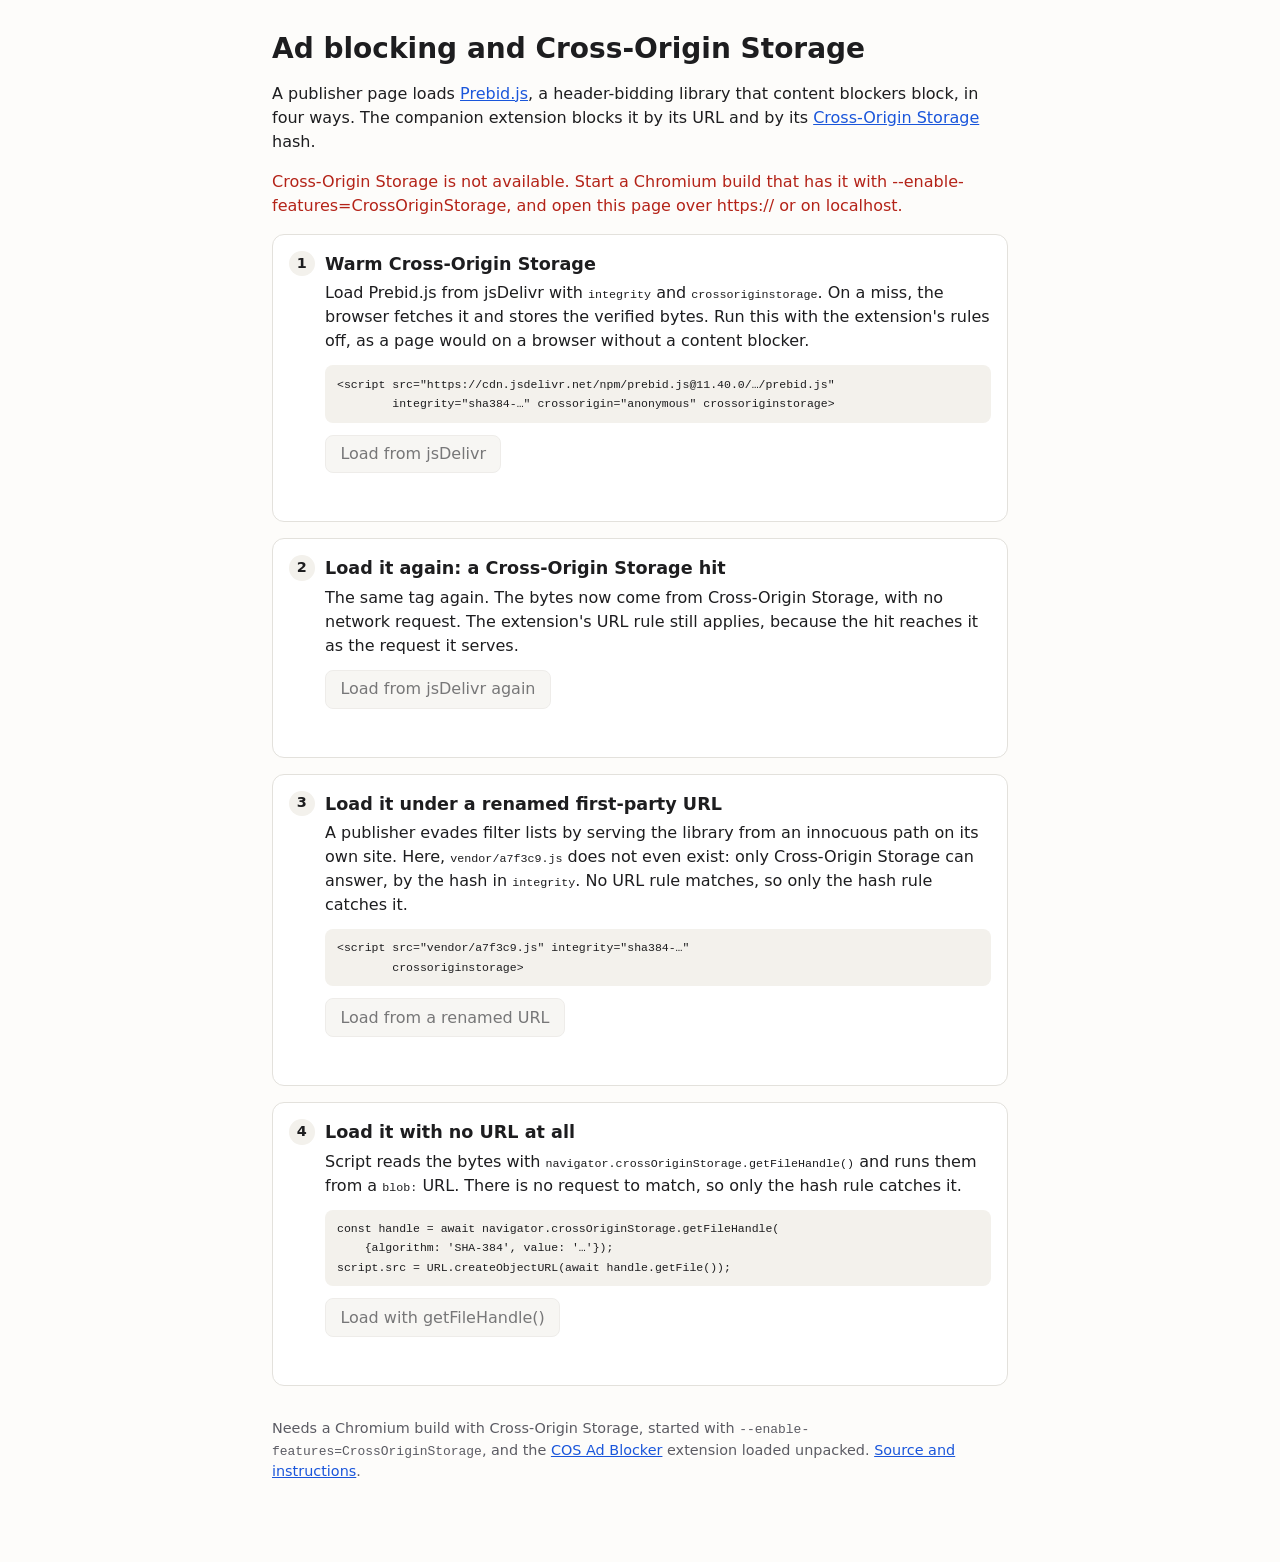
==== docs/index.html @ fb5acd4d "Add an ad-blocking demo for Cross-Origin Storage A publisher page loads Prebid.js four ways: from js" ====
<!doctype html>
<!-- SPDX-FileCopyrightText: 2026 Google LLC -->
<!-- SPDX-License-Identifier: Apache-2.0 -->
<html lang="en">
  <head>
    <meta charset="utf-8" />
    <meta name="viewport" content="width=device-width, initial-scale=1" />
    <title>Ad blocking and Cross-Origin Storage</title>
    <meta
      name="description"
      content="How a content blocker catches an ad script served from Cross-Origin Storage, by its URL and by its hash."
    />
    <link rel="stylesheet" href="demo.css" />
    <script type="module" src="demo.js"></script>
  </head>
  <body>
    <header>
      <h1>Ad blocking and Cross-Origin Storage</h1>
      <p>
        A publisher page loads <a href="https://prebid.org/">Prebid.js</a>, a
        header-bidding library that content blockers block, in four ways. The
        companion extension blocks it by its URL and by its
        <a href="https://wicg.github.io/cross-origin-storage/"
          >Cross-Origin Storage</a
        >
        hash.
      </p>
      <p id="support" class="note" role="status"></p>
    </header>

    <main>
      <ol class="steps">
        <li>
          <h2>Warm Cross-Origin Storage</h2>
          <p>
            Load Prebid.js from jsDelivr with <code>integrity</code> and
            <code>crossoriginstorage</code>. On a miss, the browser fetches it
            and stores the verified bytes. Run this with the extension's rules
            off, as a page would on a browser without a content blocker.
          </p>
          <pre><code>&lt;script src="https://cdn.jsdelivr.net/npm/prebid.js@11.40.0/…/prebid.js"
        integrity="sha384-…" crossorigin="anonymous" crossoriginstorage&gt;</code></pre>
          <button type="button" data-step="warm">Load from jsDelivr</button>
          <output data-for="warm"></output>
        </li>
        <li>
          <h2>Load it again: a Cross-Origin Storage hit</h2>
          <p>
            The same tag again. The bytes now come from Cross-Origin Storage,
            with no network request. The extension's URL rule still applies,
            because the hit reaches it as the request it serves.
          </p>
          <button type="button" data-step="hit">
            Load from jsDelivr again
          </button>
          <output data-for="hit"></output>
        </li>
        <li>
          <h2>Load it under a renamed first-party URL</h2>
          <p>
            A publisher evades filter lists by serving the library from an
            innocuous path on its own site. Here,
            <code>vendor/a7f3c9.js</code> does not even exist: only Cross-Origin
            Storage can answer, by the hash in <code>integrity</code>. No URL
            rule matches, so only the hash rule catches it.
          </p>
          <pre><code>&lt;script src="vendor/a7f3c9.js" integrity="sha384-…"
        crossoriginstorage&gt;</code></pre>
          <button type="button" data-step="renamed">
            Load from a renamed URL
          </button>
          <output data-for="renamed"></output>
        </li>
        <li>
          <h2>Load it with no URL at all</h2>
          <p>
            Script reads the bytes with
            <code>navigator.crossOriginStorage.getFileHandle()</code> and runs
            them from a <code>blob:</code> URL. There is no request to match, so
            only the hash rule catches it.
          </p>
          <pre><code>const handle = await navigator.crossOriginStorage.getFileHandle(
    {algorithm: 'SHA-384', value: '…'});
script.src = URL.createObjectURL(await handle.getFile());</code></pre>
          <button type="button" data-step="handle">
            Load with getFileHandle()
          </button>
          <output data-for="handle"></output>
        </li>
      </ol>
    </main>

    <footer>
      <p>
        Needs a Chromium build with Cross-Origin Storage, started with
        <code>--enable-features=CrossOriginStorage</code>, and the
        <a
          href="https://github.com/tomayac/cos-ad-blocking-demo/tree/main/extension"
          >COS Ad Blocker</a
        >
        extension loaded unpacked.
        <a href="https://github.com/tomayac/cos-ad-blocking-demo"
          >Source and instructions</a
        >.
      </p>
    </footer>
  </body>
</html>
---- docs/demo.css ----
/* SPDX-FileCopyrightText: 2026 Google LLC */
/* SPDX-License-Identifier: Apache-2.0 */

:root {
  color-scheme: light dark;
  --bg: #fdfcfa;
  --fg: #1d1d1f;
  --muted: #5b5b63;
  --card: #ffffff;
  --border: #e3e1dc;
  --code: #f3f1ec;
  --accent: #1a56db;
  --ran: #b42318;
  --blocked: #067647;
  font-family: system-ui, sans-serif;
  line-height: 1.5;
}

@media (prefers-color-scheme: dark) {
  :root {
    --bg: #141416;
    --fg: #ececf1;
    --muted: #a4a4ae;
    --card: #1c1c1f;
    --border: #2e2e33;
    --code: #232327;
    --accent: #7aa7ff;
    --ran: #ff8a80;
    --blocked: #6ee7a6;
  }
}

body {
  margin: 0 auto;
  max-width: 46rem;
  padding: 2rem 1rem 4rem;
  background: var(--bg);
  color: var(--fg);
}

a {
  color: var(--accent);
}

h1 {
  font-size: 1.75rem;
  line-height: 1.2;
  margin-block: 0 0.75rem;
}

h2 {
  font-size: 1.1rem;
  margin-block: 0 0.25rem;
}

.note {
  color: var(--muted);
}

.error {
  color: var(--ran);
}

.steps {
  display: grid;
  gap: 1rem;
  padding: 0;
  list-style: none;
  counter-reset: step;
}

.steps > li {
  counter-increment: step;
  position: relative;
  padding: 1rem 1rem 1rem 3.25rem;
  background: var(--card);
  border: 1px solid var(--border);
  border-radius: 12px;
}

.steps > li::before {
  content: counter(step);
  position: absolute;
  left: 1rem;
  top: 1rem;
  width: 1.6rem;
  height: 1.6rem;
  border-radius: 50%;
  background: var(--code);
  display: grid;
  place-items: center;
  font-weight: 600;
  font-size: 0.9rem;
}

.steps p {
  margin-block: 0 0.75rem;
}

pre {
  margin: 0 0 0.75rem;
  padding: 0.6rem 0.75rem;
  background: var(--code);
  border-radius: 8px;
  overflow-x: auto;
  font-size: 0.8rem;
}

code {
  font-size: 0.9em;
}

button {
  font: inherit;
  padding: 0.4rem 0.9rem;
  border-radius: 8px;
  border: 1px solid var(--border);
  background: var(--code);
  color: inherit;
  cursor: pointer;
}

button:disabled {
  cursor: not-allowed;
  opacity: 0.6;
}

output {
  display: block;
  margin-top: 0.5rem;
  font-weight: 600;
  min-height: 1.5em;
}

output.ran {
  color: var(--ran);
}

output.blocked {
  color: var(--blocked);
}

footer {
  margin-top: 2rem;
  color: var(--muted);
  font-size: 0.9rem;
}
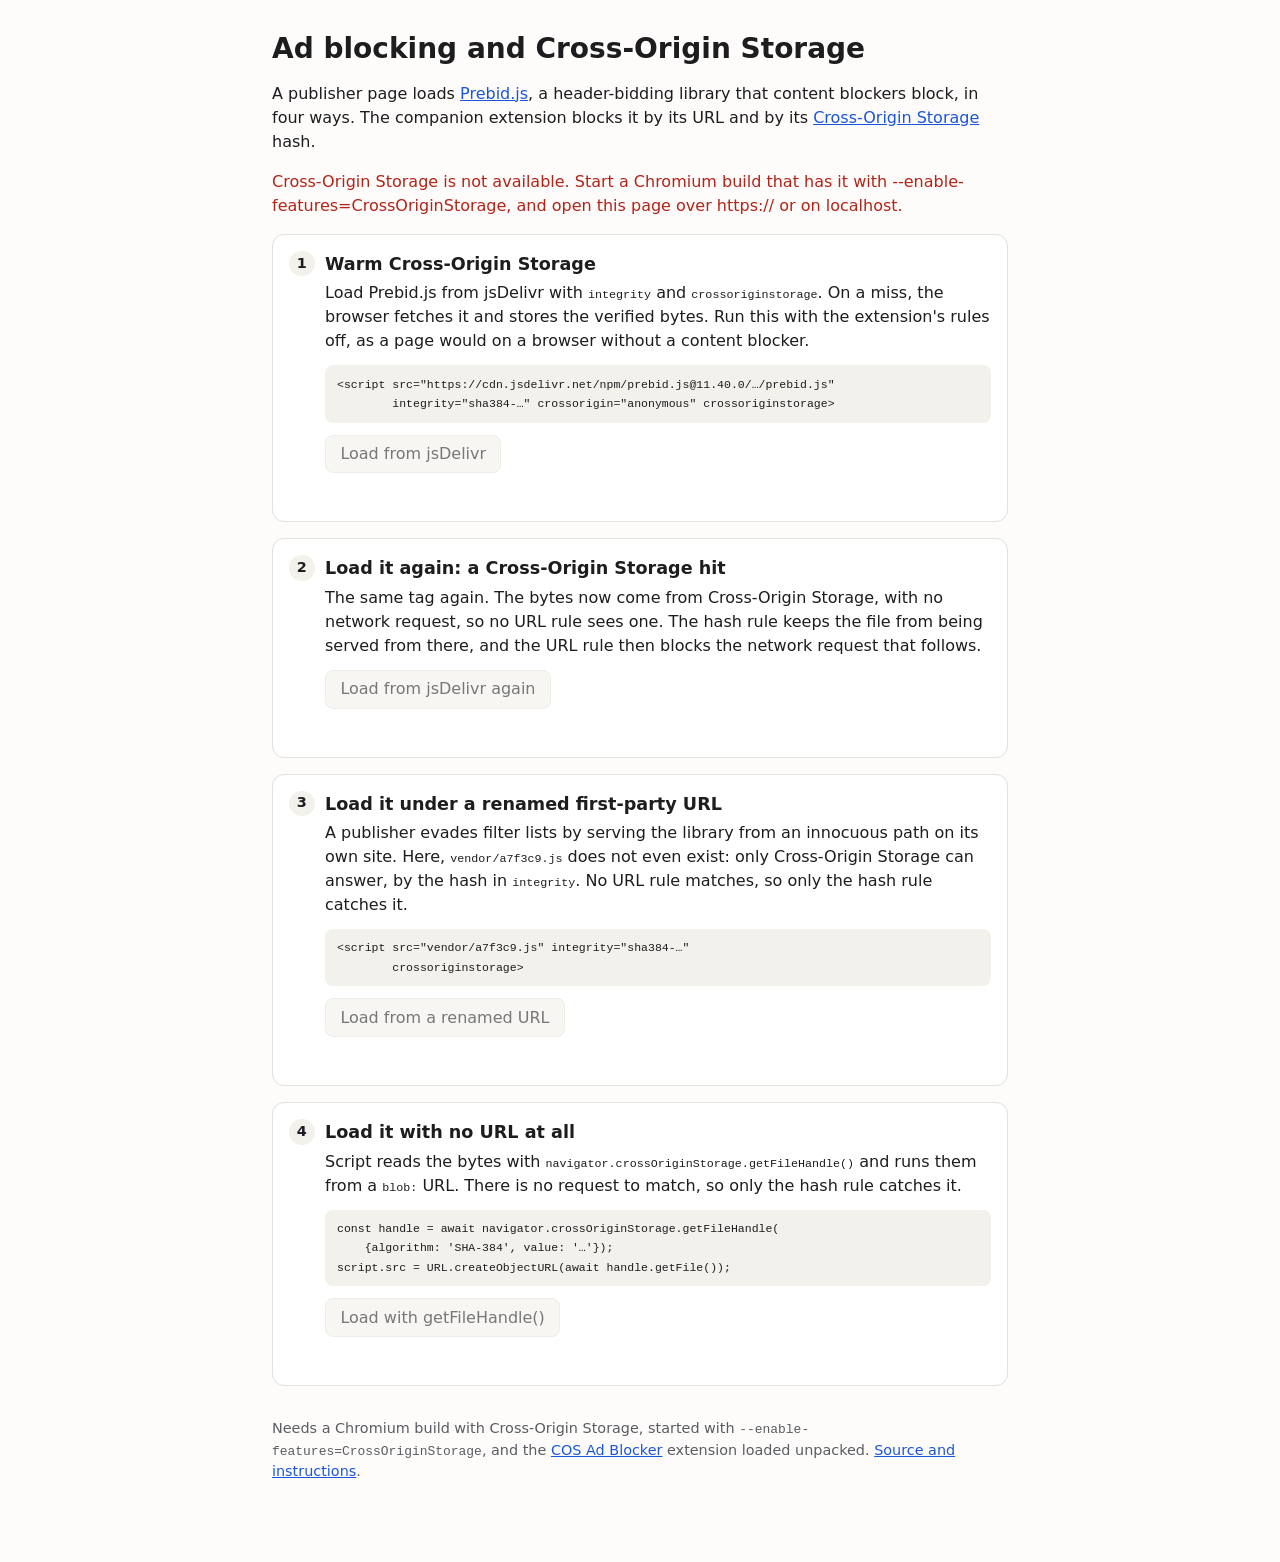
==== commit 4845cb9a: "Block COS hits by hash only, as Chromium now does URL rules apply to requests, which a hit in Cross-" ====
--- a/docs/index.html
+++ b/docs/index.html
@@ -47,8 +47,9 @@
           <h2>Load it again: a Cross-Origin Storage hit</h2>
           <p>
             The same tag again. The bytes now come from Cross-Origin Storage,
-            with no network request. The extension's URL rule still applies,
-            because the hit reaches it as the request it serves.
+            with no network request, so no URL rule sees one. The hash rule
+            keeps the file from being served from there, and the URL rule then
+            blocks the network request that follows.
           </p>
           <button type="button" data-step="hit">
             Load from jsDelivr again
